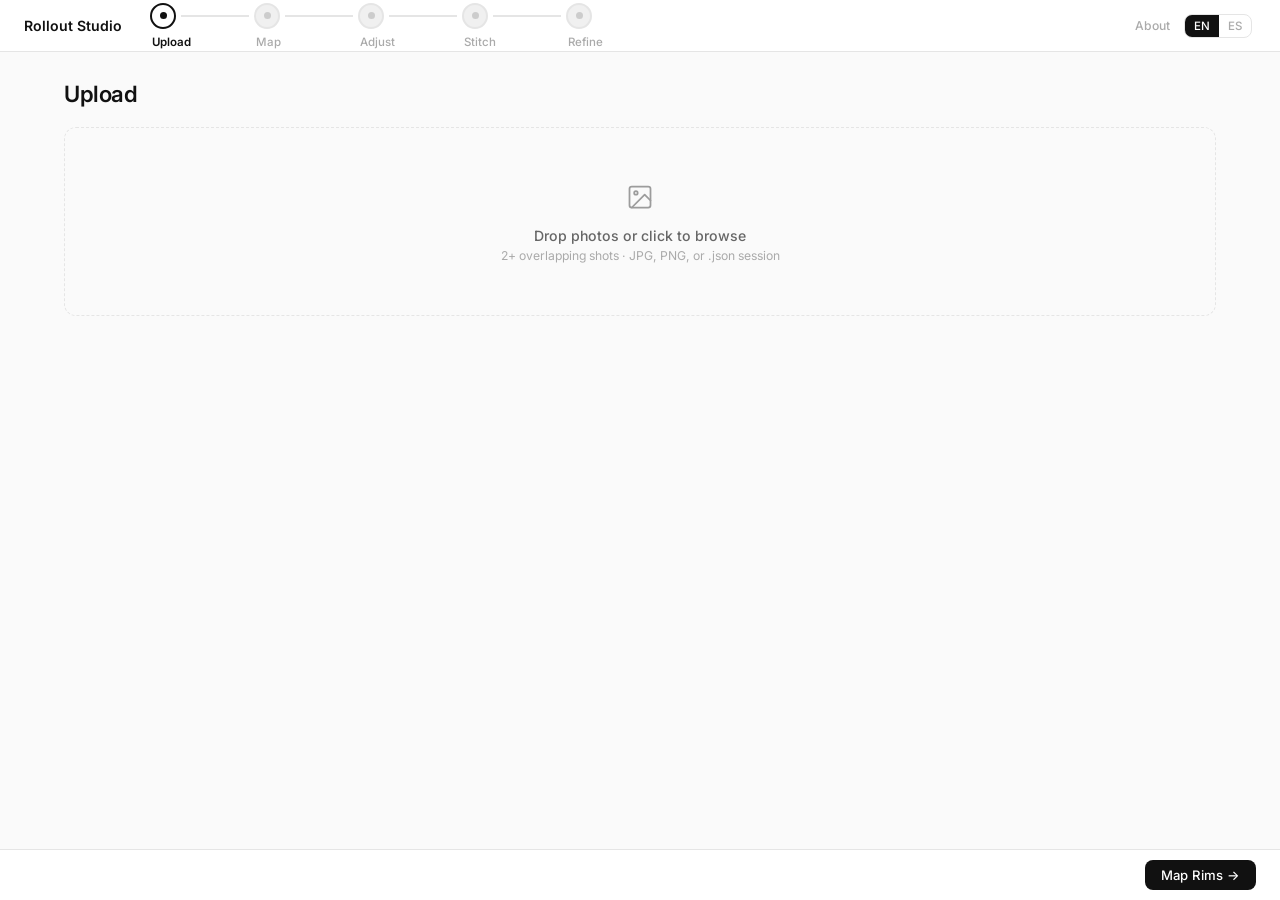
==== index.html @ c2a5008a "Adjust: overlap-aware crop check (suggestion only) A Check overlaps button measures each ordered joi" ====
<!DOCTYPE html>
<html lang="en">
<head>
<meta charset="UTF-8">
<meta name="viewport" content="width=device-width,initial-scale=1.0">
<title>Rollout Studio</title>
<!-- Google Analytics (GA4) -->
<script async src="https://www.googletagmanager.com/gtag/js?id=G-Y5X94T6TG4"></script>
<script>
  window.dataLayer = window.dataLayer || [];
  function gtag(){dataLayer.push(arguments);}
  gtag('js', new Date());
  gtag('config', 'G-Y5X94T6TG4');
</script>
<link rel="preconnect" href="https://fonts.googleapis.com">
<link rel="preconnect" href="https://fonts.gstatic.com" crossorigin>
<link rel="stylesheet" href="https://fonts.googleapis.com/css2?family=Inter:wght@400;500;600&display=swap">
<link rel="stylesheet" href="css/styles.css">
</head>
<body>

<div class="topbar">
  <div class="logo" id="logoBtn">Rollout Studio</div>
  <div class="stepper" id="stepper"></div>
  <div class="topbar-right">
    <button class="btn btn-ghost btn-sm" id="aboutBtn" style="font-size:.76em">About</button>
    <div class="lang-toggle" id="langToggle"><button class="active" data-l="en">EN</button><button data-l="es">ES</button></div>
  </div>
</div>
<div class="main">
  <div class="page active" id="p0"></div>
  <div class="page" id="p1"></div>
  <div class="page" id="p2"></div>
  <div class="page" id="p3"></div>
  <div class="page" id="p4"></div>
  <div class="page" id="pAbout"></div>
</div>
<div class="bottombar" id="bottombar">
  <div><button class="btn btn-ghost" id="btnBack" style="visibility:hidden">&larr; Back</button></div>
  <div class="bb-right"><span class="bb-hint" id="hint"></span><button class="btn btn-dark" id="btnNext">Map Rims &rarr;</button></div>
</div>
<input type="file" id="fi" multiple accept="image/*,.json" style="display:none">

<script src="js/i18n.js?v=20261125-crop-check"></script>
<script src="js/state.js?v=20261125-overlap-warp"></script>
<script src="js/ui/about.js"></script>
<script src="js/ui/modal.js"></script>
<script src="js/ui/nav.js"></script>
<script src="js/core/rim-detect.js"></script>
<script src="js/core/rim-detect-v2.js?v=20261124-browser-rims"></script>
<script src="js/core/unwarp.js?v=20261125-overlap-warp"></script>
<script src="js/core/overlap-warp.js?v=20261125-crop-check"></script>
<script src="js/core/crop-check.js?v=20261125-crop-check"></script>
<script src="js/core/auto-rectify.js"></script>
<script src="js/core/camera.js"></script>
<script src="js/core/registration.js"></script>
<script src="js/steps/1-upload.js"></script>
<script src="js/steps/2-map.js?v=20261124-browser-rims"></script>
<script src="js/steps/3-adjust.js?v=20261125-crop-check"></script>
<script src="js/steps/4-stitch.js?v=20261125-overlap-warp"></script>
<script src="js/steps/5-refine.js"></script>
<script src="js/main.js"></script>
</body>
</html>
---- css/styles.css ----
* {
  box-sizing: border-box;
  margin: 0;
  padding: 0;
}
:root {
  --bg: #fafafa;
  --surface: #fff;
  --border: #e5e5e5;
  --border-lt: #f0f0f0;
  --t1: #111;
  --t2: #666;
  --t3: #aaa;
  --r: 12px;
  --rs: 8px;
}
body {
  font-family: "Inter", system-ui, sans-serif;
  background: var(--bg);
  color: var(--t1);
  min-height: 100vh;
  display: flex;
  flex-direction: column;
  -webkit-font-smoothing: antialiased;
}
.topbar {
  background: var(--surface);
  border-bottom: 1px solid var(--border);
  padding: 0 24px;
  height: 52px;
  display: flex;
  align-items: center;
  gap: 28px;
  position: sticky;
  top: 0;
  z-index: 20;
}
.logo {
  font-weight: 600;
  font-size: 0.88em;
  display: flex;
  align-items: center;
  gap: 6px;
  flex-shrink: 0;
  cursor: pointer;
}
.logo:hover {
  opacity: 0.7;
}
.stepper {
  display: flex;
  flex: 1;
  max-width: 520px;
}
.st {
  flex: 1;
  display: flex;
  flex-direction: column;
  cursor: default;
}
.st.clickable {
  cursor: pointer;
}
.st-top {
  display: flex;
  align-items: center;
  width: 100%;
}
.st-circle {
  width: 26px;
  height: 26px;
  border-radius: 50%;
  display: flex;
  align-items: center;
  justify-content: center;
  flex-shrink: 0;
  border: 2px solid var(--border);
  background: var(--border-lt);
  position: relative;
  z-index: 2;
  transition: all 0.25s;
}
.st-circle .dot {
  width: 7px;
  height: 7px;
  border-radius: 50%;
  background: #ccc;
  transition: background 0.2s;
}
.st.active .st-circle {
  border-color: var(--t1);
  background: var(--surface);
}
.st.active .st-circle .dot {
  background: var(--t1);
}
.st.done .st-circle {
  border-color: var(--t1);
  background: var(--t1);
}
.st.done .st-circle .dot {
  display: none;
}
.st.done .st-circle::after {
  content: "\2713";
  color: #fff;
  font-size: 0.65em;
  font-weight: 700;
}
.st-line {
  flex: 1;
  height: 2px;
  background: var(--border);
  margin: 0 5px;
  transition: background 0.25s;
}
.st.done .st-line {
  background: var(--t1);
}
.st:last-child .st-line {
  display: none;
}
.st-label {
  font-size: 0.72em;
  font-weight: 500;
  color: var(--t3);
  margin-top: 6px;
  padding-left: 2px;
}
.st.active .st-label {
  color: var(--t1);
  font-weight: 600;
}
.st.done .st-label {
  color: var(--t2);
}
.topbar-right {
  margin-left: auto;
  display: flex;
  align-items: center;
  gap: 4px;
}
.lang-toggle {
  display: inline-flex;
  align-items: center;
  border: 1px solid var(--border);
  border-radius: var(--rs);
  overflow: hidden;
  font-size: 0.72em;
  font-weight: 500;
  margin-right: 4px;
}
.lang-toggle button {
  background: transparent;
  border: none;
  padding: 4px 9px;
  cursor: pointer;
  color: var(--t3);
  font-family: inherit;
  font-size: 1em;
  font-weight: 500;
  transition: all 0.12s;
}
.lang-toggle button.active {
  background: var(--t1);
  color: #fff;
}
.lang-toggle button:not(.active):hover {
  background: var(--border-lt);
  color: var(--t2);
}
.main {
  flex: 1;
  max-width: 1200px;
  width: 100%;
  margin: 0 auto;
  padding: 28px 24px 96px;
}
.page {
  display: none;
  flex-direction: column;
  gap: 20px;
  animation: fadeIn 0.2s ease;
}
.page.active {
  display: flex;
}
@keyframes fadeIn {
  from {
    opacity: 0;
    transform: translateY(4px);
  }
  to {
    opacity: 1;
    transform: translateY(0);
  }
}
h1 {
  font-size: 1.4em;
  font-weight: 600;
  letter-spacing: -0.02em;
}
.card {
  background: var(--surface);
  border-radius: var(--r);
  border: 1px solid var(--border);
  overflow: hidden;
}
.card-pad {
  padding: 20px;
}
.btn {
  display: inline-flex;
  align-items: center;
  gap: 6px;
  padding: 7px 16px;
  border-radius: var(--rs);
  font-size: 0.82em;
  font-weight: 500;
  cursor: pointer;
  border: none;
  transition: all 0.12s;
  font-family: inherit;
}
.btn:disabled {
  opacity: 0.35;
  cursor: default;
  pointer-events: none;
}
.btn-dark {
  background: var(--t1);
  color: #fff;
}
.btn-dark:hover {
  background: #333;
}
.btn-outline {
  background: var(--surface);
  color: var(--t2);
  border: 1px solid var(--border);
}
.btn-outline:hover {
  background: #f8f8f8;
}
.btn-ghost {
  background: transparent;
  color: var(--t3);
  padding: 7px 10px;
}
.btn-ghost:hover {
  background: var(--border-lt);
  color: var(--t2);
}
.btn-sm {
  padding: 5px 10px;
  font-size: 0.76em;
}
.btn-icon {
  padding: 4px;
  width: 26px;
  height: 26px;
  justify-content: center;
}
.btn-danger {
  background: transparent;
  color: #d88;
  border: 1px solid #e8e8e8;
}
.btn-danger:hover {
  background: #fff5f5;
}
.bottombar {
  position: fixed;
  bottom: 0;
  left: 0;
  right: 0;
  background: var(--surface);
  border-top: 1px solid var(--border);
  padding: 10px 24px;
  display: flex;
  justify-content: space-between;
  align-items: center;
  z-index: 10;
}
.bb-right {
  display: flex;
  align-items: center;
  gap: 10px;
}
.bb-hint {
  font-size: 0.76em;
  color: var(--t3);
}
.dropzone {
  border: 1.5px dashed var(--border);
  border-radius: var(--r);
  padding: 52px 24px;
  text-align: center;
  cursor: pointer;
  transition: all 0.2s;
}
.dropzone:hover,
.dropzone.over {
  border-color: #aaa;
  background: #fdfdfd;
}
.dz-icon {
  font-size: 2em;
  margin-bottom: 8px;
  opacity: 0.4;
}
.dz-title {
  font-size: 0.88em;
  font-weight: 500;
  color: var(--t2);
}
.dz-sub {
  font-size: 0.76em;
  color: var(--t3);
  margin-top: 4px;
}
.thumb-grid {
  display: grid;
  grid-template-columns: repeat(auto-fill, minmax(100px, 1fr));
  gap: 6px;
  margin-top: 12px;
}
.thumb {
  position: relative;
  border-radius: var(--rs);
  aspect-ratio: 4/3;
  overflow: hidden;
  border: 1px solid var(--border);
}
.thumb img {
  width: 100%;
  height: 100%;
  object-fit: cover;
}
.thumb .rm {
  position: absolute;
  top: 3px;
  right: 3px;
  width: 18px;
  height: 18px;
  border-radius: 50%;
  background: rgba(0, 0, 0, 0.4);
  color: #fff;
  border: none;
  cursor: pointer;
  font-size: 9px;
  display: flex;
  align-items: center;
  justify-content: center;
  opacity: 0;
  transition: opacity 0.15s;
}
.thumb:hover .rm {
  opacity: 1;
}
.thumb .num {
  position: absolute;
  bottom: 0;
  left: 0;
  right: 0;
  background: rgba(0, 0, 0, 0.3);
  color: #fff;
  font-size: 10px;
  text-align: center;
  padding: 1px 0;
}
.count {
  font-size: 0.76em;
  color: var(--t3);
  margin-top: 6px;
}
.rim-grid {
  display: flex;
  gap: 10px;
  overflow-x: auto;
  padding: 4px 0;
}
.rim-card {
  border-radius: var(--r);
  border: 1px solid var(--border);
  overflow: hidden;
  background: var(--surface);
  min-width: 280px;
  max-width: 420px;
  flex-shrink: 0;
}
.rim-card canvas {
  display: block;
  width: 100%;
  touch-action: none;
  cursor: default;
}
.rim-foot {
  padding: 6px 10px;
  display: flex;
  justify-content: space-between;
  align-items: center;
  border-top: 1px solid var(--border-lt);
}
.rim-foot span {
  font-size: 0.7em;
  color: var(--t3);
}
.legend {
  display: flex;
  gap: 12px;
  font-size: 0.72em;
  color: var(--t3);
  align-items: center;
}
.legend-dot {
  width: 6px;
  height: 6px;
  border-radius: 50%;
  display: inline-block;
  margin-right: 3px;
}
.strip-scroll {
  display: flex;
  gap: 8px;
  overflow-x: auto;
  padding: 2px 0;
}
.strip-card {
  min-width: 180px;
  border-radius: var(--rs);
  border: 1px solid var(--border);
  overflow: hidden;
  flex-shrink: 0;
  background: var(--surface);
}
.strip-card canvas {
  display: block;
  width: 100%;
  touch-action: none;
  cursor: ew-resize;
}
.strip-foot {
  padding: 5px 8px;
  display: flex;
  justify-content: space-between;
  align-items: center;
  border-top: 1px solid var(--border-lt);
}
.strip-foot span {
  font-size: 10px;
  color: var(--t3);
}
.strip-foot .acts {
  display: flex;
  gap: 2px;
}
.slider-row {
  display: flex;
  align-items: center;
  gap: 12px;
  font-size: 0.8em;
  color: var(--t2);
}
.slider-row label {
  font-weight: 500;
  font-size: 0.72em;
  text-transform: uppercase;
  letter-spacing: 0.03em;
  color: var(--t3);
  width: 80px;
}
.slider-row input[type="range"] {
  flex: 1;
  max-width: 160px;
  accent-color: var(--t1);
}
.slider-row .val {
  font-weight: 600;
  color: var(--t1);
  width: 32px;
  text-align: right;
}
.preview-bar {
  border-radius: var(--rs);
  border: 1px solid var(--border);
  background: var(--border-lt);
  padding: 8px;
  overflow-x: auto;
  margin-top: 12px;
}
.preview-bar canvas {
  display: block;
  max-width: 100%;
  border-radius: 4px;
}
.meta {
  font-size: 0.72em;
  color: var(--t3);
  margin-top: 4px;
}
.chk-row {
  display: flex;
  align-items: center;
  gap: 8px;
  font-size: 0.8em;
  color: var(--t2);
  margin-top: 4px;
}
.chk-row input {
  accent-color: var(--t1);
}
.stitch-center {
  display: flex;
  flex-direction: column;
  align-items: center;
  gap: 20px;
  padding: 56px 16px;
  text-align: center;
}
.spinner {
  width: 36px;
  height: 36px;
  border: 2.5px solid var(--border);
  border-top-color: var(--t1);
  border-radius: 50%;
  animation: spin 0.7s linear infinite;
}
@keyframes spin {
  to {
    transform: rotate(360deg);
  }
}
.pbar {
  width: 280px;
  height: 3px;
  background: var(--border-lt);
  border-radius: 2px;
  overflow: hidden;
}
.pbar-fill {
  height: 100%;
  background: var(--t1);
  border-radius: 2px;
  transition: width 0.3s;
}
.p-steps {
  display: flex;
  flex-direction: column;
  gap: 6px;
  width: 280px;
  margin-top: 4px;
}
.p-step {
  display: flex;
  align-items: center;
  gap: 8px;
  font-size: 0.8em;
  color: var(--t3);
  transition: color 0.2s;
}
.p-step.active {
  color: var(--t1);
  font-weight: 500;
}
.p-step.done {
  color: #4caf50;
}
.p-dot {
  width: 5px;
  height: 5px;
  border-radius: 50%;
  background: var(--border);
  flex-shrink: 0;
}
.p-step.active .p-dot {
  background: var(--t1);
}
.p-step.done .p-dot {
  background: #4caf50;
}
.check-circle {
  width: 36px;
  height: 36px;
  border-radius: 50%;
  background: var(--t1);
  display: flex;
  align-items: center;
  justify-content: center;
  color: #fff;
  font-size: 0.8em;
  font-weight: 700;
}
.stitch-log {
  font-family: monospace;
  font-size: 0.72em;
  color: var(--t3);
  background: var(--border-lt);
  border: 1px solid var(--border);
  border-radius: var(--rs);
  padding: 10px;
  margin-top: 12px;
  max-height: 200px;
  overflow-y: auto;
  white-space: pre-wrap;
  line-height: 1.5;
  display: none;
}
.section {
  margin-bottom: 16px;
}
.sec-head {
  display: flex;
  align-items: center;
  gap: 6px;
  margin-bottom: 6px;
}
.sec-label {
  font-size: 0.7em;
  font-weight: 600;
  color: var(--t3);
  text-transform: uppercase;
  letter-spacing: 0.04em;
}
.opt-badge {
  font-size: 0.68em;
  color: #ccc;
  background: var(--border-lt);
  padding: 1px 6px;
  border-radius: 4px;
}
.toolbar {
  display: flex;
  gap: 4px;
  align-items: center;
  margin-bottom: 6px;
  flex-wrap: wrap;
}
.canvas-wrap {
  width: 100%;
  border-radius: var(--rs);
  background: var(--border-lt);
  border: 1px solid var(--border);
  position: relative;
  overflow: hidden;
  padding: 4px;
}
.canvas-wrap canvas {
  display: block;
  width: 100%;
  border-radius: 4px;
  touch-action: none;
}
.export-row {
  display: flex;
  gap: 8px;
  flex-wrap: wrap;
}
.modal-overlay {
  position: fixed;
  inset: 0;
  background: rgba(0, 0, 0, 0.45);
  display: none;
  align-items: center;
  justify-content: center;
  z-index: 9999;
  padding: 20px;
}
.modal-overlay.open {
  display: flex;
}
.modal-card {
  width: min(420px, 100%);
  background: var(--surface);
  border: 1px solid var(--border);
  border-radius: var(--r);
  box-shadow: 0 16px 48px rgba(0, 0, 0, 0.2);
  padding: 20px;
}
.modal-title {
  font-weight: 600;
  color: var(--t1);
  margin-bottom: 6px;
}
.modal-body {
  color: var(--t2);
  font-size: 0.88em;
  line-height: 1.4;
  margin-bottom: 16px;
}
.modal-actions {
  display: flex;
  justify-content: flex-end;
  gap: 8px;
}
.about-wrap {
  max-width: 680px;
  margin: 0 auto;
  width: 100%;
}
.about-back {
  margin-bottom: 20px;
}
.about-hero {
  margin-bottom: 28px;
}
.about-hero h1 {
  font-size: 1.6em;
  font-weight: 600;
  letter-spacing: -0.03em;
  margin-bottom: 6px;
}
.about-hero .sub {
  font-size: 0.86em;
  color: var(--t2);
  line-height: 1.6;
}
.about-hero .sub a {
  color: var(--t2);
  margin-left: 2px;
}
.about-hero .sub a:hover {
  color: var(--t1);
}
.about-video {
  border-radius: var(--r);
  overflow: hidden;
  border: 1px solid var(--border);
  background: #000;
  aspect-ratio: 16/9;
  margin-bottom: 28px;
  position: relative;
}
.about-video iframe {
  width: 100%;
  height: 100%;
  border: none;
  position: absolute;
  inset: 0;
}
.about-video .vfallback {
  display: none;
  width: 100%;
  height: 100%;
  align-items: center;
  justify-content: center;
  color: #999;
  font-size: 0.88em;
  flex-direction: column;
  gap: 8px;
  position: absolute;
  inset: 0;
  background: #111;
}
.about-video .vfallback a {
  color: #fff;
  text-decoration: underline;
}
.about-section {
  margin-bottom: 24px;
}
.about-section h2 {
  font-size: 0.7em;
  font-weight: 600;
  text-transform: uppercase;
  letter-spacing: 0.06em;
  color: var(--t3);
  margin-bottom: 8px;
  padding-bottom: 6px;
  border-bottom: 1px solid var(--border-lt);
}
.about-steps {
  background: var(--surface);
  border: 1px solid var(--border);
  border-radius: var(--r);
  overflow: hidden;
}
.about-step {
  display: flex;
  align-items: flex-start;
  gap: 10px;
  padding: 10px 14px;
  font-size: 0.84em;
  color: var(--t2);
  line-height: 1.55;
  border-top: 1px solid var(--border-lt);
}
.about-step:first-child {
  border-top: none;
}
.step-badge {
  font-size: 0.65em;
  font-weight: 600;
  text-transform: uppercase;
  letter-spacing: 0.04em;
  padding: 2px 0;
  border-radius: 4px;
  flex-shrink: 0;
  width: 62px;
  text-align: center;
  color: var(--t3);
  background: var(--border-lt);
  border: 1px solid var(--border);
  line-height: 1.5;
  margin-top: 1px;
}
.about-github {
  text-align: center;
  margin-top: 32px;
  margin-bottom: 16px;
}
.about-github a {
  display: inline-flex;
  align-items: center;
  justify-content: center;
  color: var(--t3);
  transition: color 0.15s;
}
.about-github a:hover {
  color: var(--t2);
}
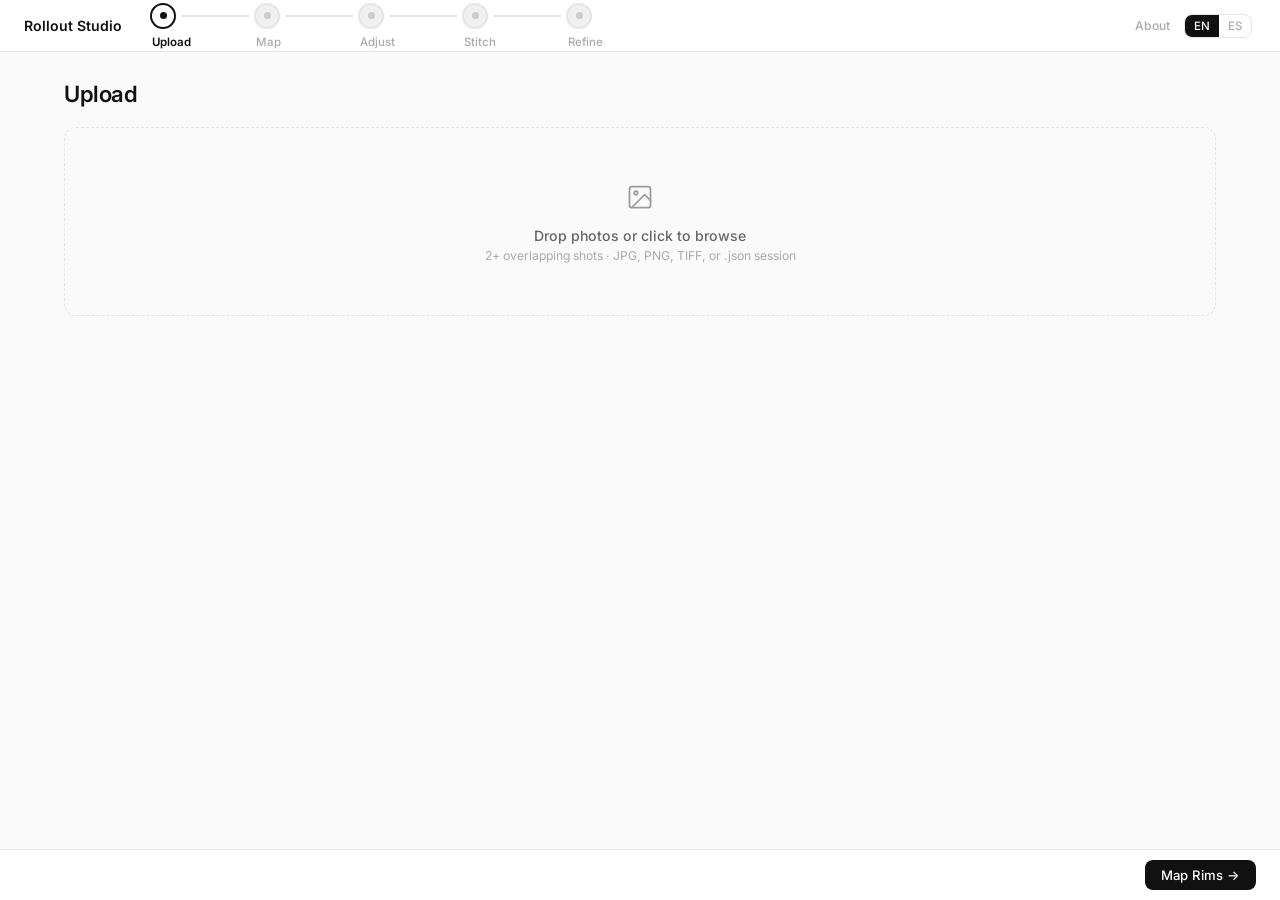
==== commit f0d05e2e: "Accept TIFF photo uploads Decode .tif/.tiff (image/tiff) uploads with UTIF.js 3.1.0, loaded lazily f" ====
--- a/index.html
+++ b/index.html
@@ -39,22 +39,22 @@
   <div><button class="btn btn-ghost" id="btnBack" style="visibility:hidden">&larr; Back</button></div>
   <div class="bb-right"><span class="bb-hint" id="hint"></span><button class="btn btn-dark" id="btnNext">Map Rims &rarr;</button></div>
 </div>
-<input type="file" id="fi" multiple accept="image/*,.json" style="display:none">
+<input type="file" id="fi" multiple accept="image/*,.tif,.tiff,image/tiff,.json" style="display:none">
 
-<script src="js/i18n.js?v=20261125-crop-check"></script>
+<script src="js/i18n.js?v=20261125-tiff"></script>
 <script src="js/state.js?v=20261125-overlap-warp"></script>
 <script src="js/ui/about.js"></script>
 <script src="js/ui/modal.js"></script>
 <script src="js/ui/nav.js"></script>
 <script src="js/core/rim-detect.js"></script>
-<script src="js/core/rim-detect-v2.js?v=20261124-browser-rims"></script>
+<script src="js/core/rim-detect-v2.js?v=20261125-open-mouth"></script>
 <script src="js/core/unwarp.js?v=20261125-overlap-warp"></script>
 <script src="js/core/overlap-warp.js?v=20261125-crop-check"></script>
 <script src="js/core/crop-check.js?v=20261125-crop-check"></script>
 <script src="js/core/auto-rectify.js"></script>
 <script src="js/core/camera.js"></script>
 <script src="js/core/registration.js"></script>
-<script src="js/steps/1-upload.js"></script>
+<script src="js/steps/1-upload.js?v=20261125-tiff"></script>
 <script src="js/steps/2-map.js?v=20261124-browser-rims"></script>
 <script src="js/steps/3-adjust.js?v=20261125-crop-check"></script>
 <script src="js/steps/4-stitch.js?v=20261125-overlap-warp"></script>
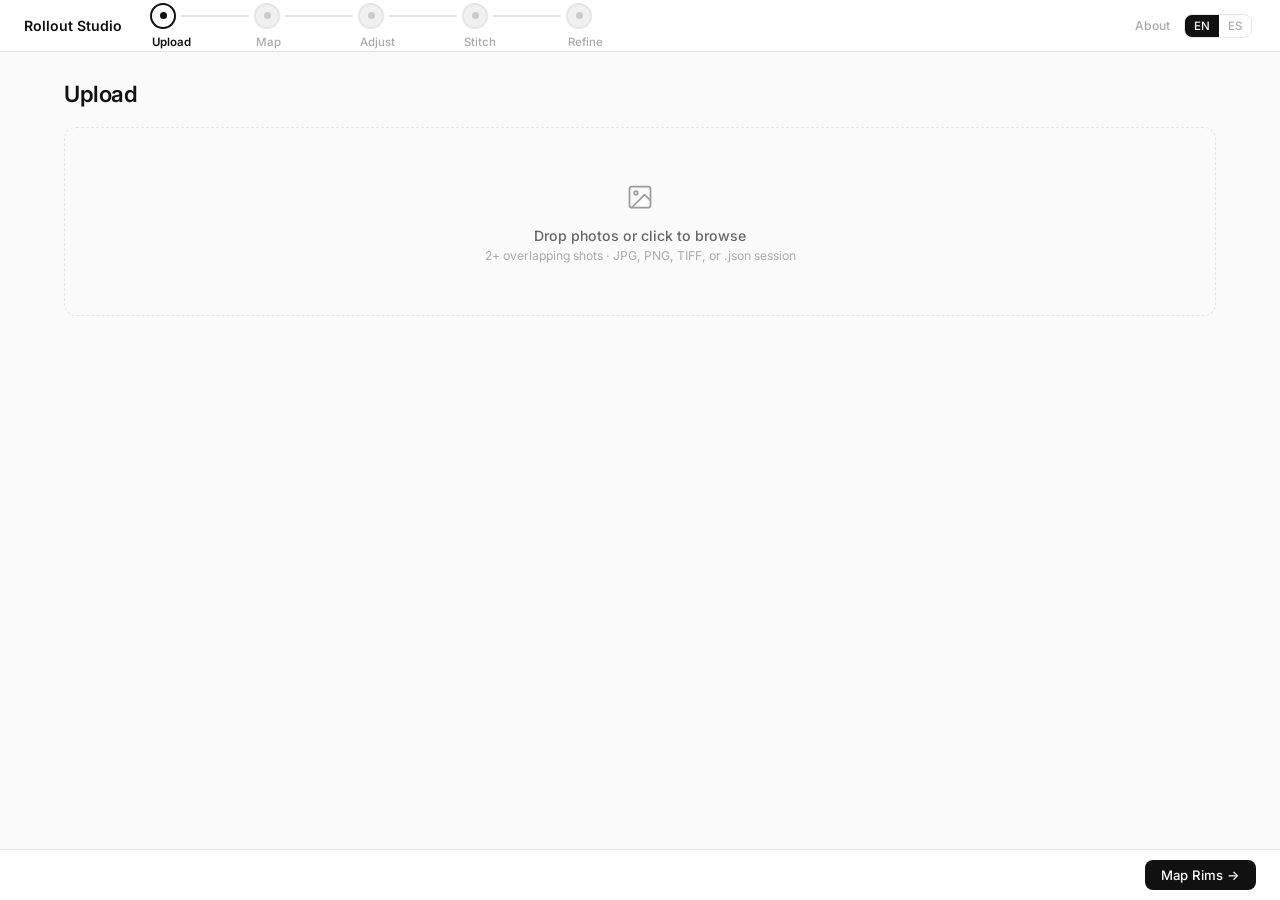
==== commit 623c66ab: "Auto-order: judge orders as a chain of direct overlaps The stitcher joins photos as a chain, but the" ====
--- a/index.html
+++ b/index.html
@@ -15,7 +15,7 @@
 <link rel="preconnect" href="https://fonts.googleapis.com">
 <link rel="preconnect" href="https://fonts.gstatic.com" crossorigin>
 <link rel="stylesheet" href="https://fonts.googleapis.com/css2?family=Inter:wght@400;500;600&display=swap">
-<link rel="stylesheet" href="css/styles.css">
+<link rel="stylesheet" href="css/styles.css?v=20261126-auto-sort">
 </head>
 <body>
 
@@ -41,23 +41,24 @@
 </div>
 <input type="file" id="fi" multiple accept="image/*,.tif,.tiff,image/tiff,.json" style="display:none">
 
-<script src="js/i18n.js?v=20261125-tiff"></script>
-<script src="js/state.js?v=20261125-overlap-warp"></script>
+<script src="js/i18n.js?v=20261126-auto-sort"></script>
+<script src="js/state.js?v=20261126-auto-sort"></script>
 <script src="js/ui/about.js"></script>
-<script src="js/ui/modal.js"></script>
-<script src="js/ui/nav.js"></script>
+<script src="js/ui/modal.js?v=20261126-overlap-warning"></script>
+<script src="js/ui/nav.js?v=20261126-overlap-warning"></script>
 <script src="js/core/rim-detect.js"></script>
 <script src="js/core/rim-detect-v2.js?v=20261125-open-mouth"></script>
-<script src="js/core/unwarp.js?v=20261125-overlap-warp"></script>
+<script src="js/core/unwarp.js?v=20261125-seam-merge"></script>
 <script src="js/core/overlap-warp.js?v=20261125-crop-check"></script>
+<script src="js/core/seam-merge.js?v=20261126-auto-sort"></script>
 <script src="js/core/crop-check.js?v=20261125-crop-check"></script>
 <script src="js/core/auto-rectify.js"></script>
 <script src="js/core/camera.js"></script>
 <script src="js/core/registration.js"></script>
-<script src="js/steps/1-upload.js?v=20261125-tiff"></script>
+<script src="js/steps/1-upload.js?v=20261126-tiff-loading"></script>
 <script src="js/steps/2-map.js?v=20261124-browser-rims"></script>
-<script src="js/steps/3-adjust.js?v=20261125-crop-check"></script>
-<script src="js/steps/4-stitch.js?v=20261125-overlap-warp"></script>
+<script src="js/steps/3-adjust.js?v=20261126-auto-order-chain"></script>
+<script src="js/steps/4-stitch.js?v=20261126-auto-sort"></script>
 <script src="js/steps/5-refine.js"></script>
 <script src="js/main.js"></script>
 </body>
--- a/css/styles.css
+++ b/css/styles.css
@@ -526,6 +526,20 @@
   border-radius: 50%;
   animation: spin 0.7s linear infinite;
 }
+.up-status {
+  display: none;
+  align-items: center;
+  gap: 10px;
+  margin: 12px 0 0;
+  font-size: 13px;
+  color: var(--t2, inherit);
+}
+.up-status .spinner {
+  width: 16px;
+  height: 16px;
+  border-width: 2px;
+  flex: none;
+}
 @keyframes spin {
   to {
     transform: rotate(360deg);
@@ -670,7 +684,7 @@
   display: flex;
 }
 .modal-card {
-  width: min(420px, 100%);
+  width: min(480px, 100%);
   background: var(--surface);
   border: 1px solid var(--border);
   border-radius: var(--r);
@@ -690,8 +704,35 @@
 }
 .modal-actions {
   display: flex;
+  flex-wrap: wrap;
   justify-content: flex-end;
   gap: 8px;
+}
+.modal-actions .btn {
+  white-space: nowrap;
+}
+.sort-note {
+  display: none;
+  align-items: center;
+  gap: 10px;
+  margin: 0 0 12px;
+  font-size: 13px;
+  color: var(--t2);
+}
+.sort-note .spinner {
+  width: 14px;
+  height: 14px;
+  border-width: 2px;
+  flex: none;
+}
+.link-btn {
+  background: none;
+  border: none;
+  padding: 0;
+  font: inherit;
+  color: var(--t1);
+  text-decoration: underline;
+  cursor: pointer;
 }
 .about-wrap {
   max-width: 680px;
